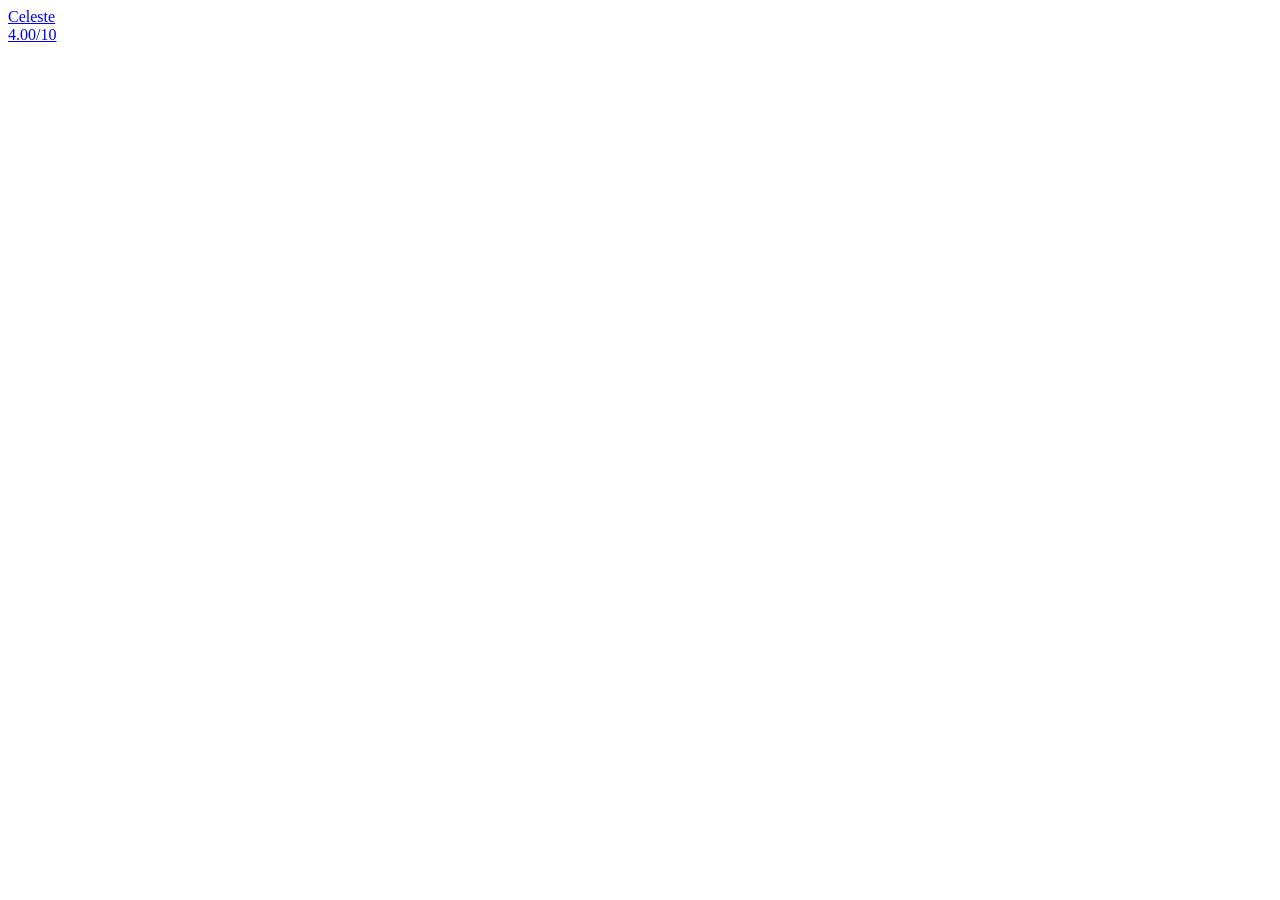
==== index.html @ 0e6be2a4 "php doesnt work with github so js instead" ====
<!DOCTYPE html>
<html lang="en">
    <head>
        <meta charset="UTF-8">
        <meta name="viewport" content="width=device-width, initial-scale=1.0">
        <title>Lobby</title>
    </head>
    <body>
        <header>

        </header>
        <main>
            <div class="game-list" id="gameList"></div>
        </main>

        <script>
            // Note maximale possible
            const MAX_RATING = 10;

            async function loadJson(path) {
                const response = await fetch(path);
                if (!response.ok) throw new Error(`Impossible de charger ${path}`);
                return response.json();
            }

            async function init() {
                const list = document.getElementById("gameList");

                try {
                    const [games, ratings] = await Promise.all([
                        loadJson("DB/games.json"),
                        loadJson("DB/ratings.json"),
                    ]);

                    // Regroupe les notes par idGame
                    const ratingsByGame = {};
                    for (const r of ratings) {
                        (ratingsByGame[r.idGame] ??= []).push(r.value);
                    }

                    // Calcule la moyenne de chaque jeu (null si aucune note)
                    const gamesWithRating = games.map((game) => {
                        const values = ratingsByGame[game.idGame] ?? [];
                        const average = values.length
                            ? values.reduce((a, b) => a + b, 0) / values.length
                            : null;
                        return { ...game, averageRating: average };
                    });

                    // Tri par défaut : note la plus haute -> la plus basse
                    gamesWithRating.sort(
                        (a, b) => (b.averageRating ?? -1) - (a.averageRating ?? -1)
                    );

                    // Affichage
                    for (const game of gamesWithRating) {
                        const link = document.createElement("a");
                        link.href = `gameInfos.html?id=${game.idGame}`;
                        link.className = "game";

                        const title = document.createElement("div");
                        title.className = "gameTitle";
                        title.textContent = game.name;

                        const rating = document.createElement("div");
                        rating.className = "gameRating";
                        rating.textContent = game.averageRating !== null
                            ? `${game.averageRating.toFixed(2)}/${MAX_RATING}`
                            : "No ratings";

                        link.append(title, rating);
                        list.append(link);
                    }
                } catch (error) {
                    list.textContent = "Erreur de chargement des jeux.";
                    console.error(error);
                }
            }

            init();
        </script>
    </body>
</html>
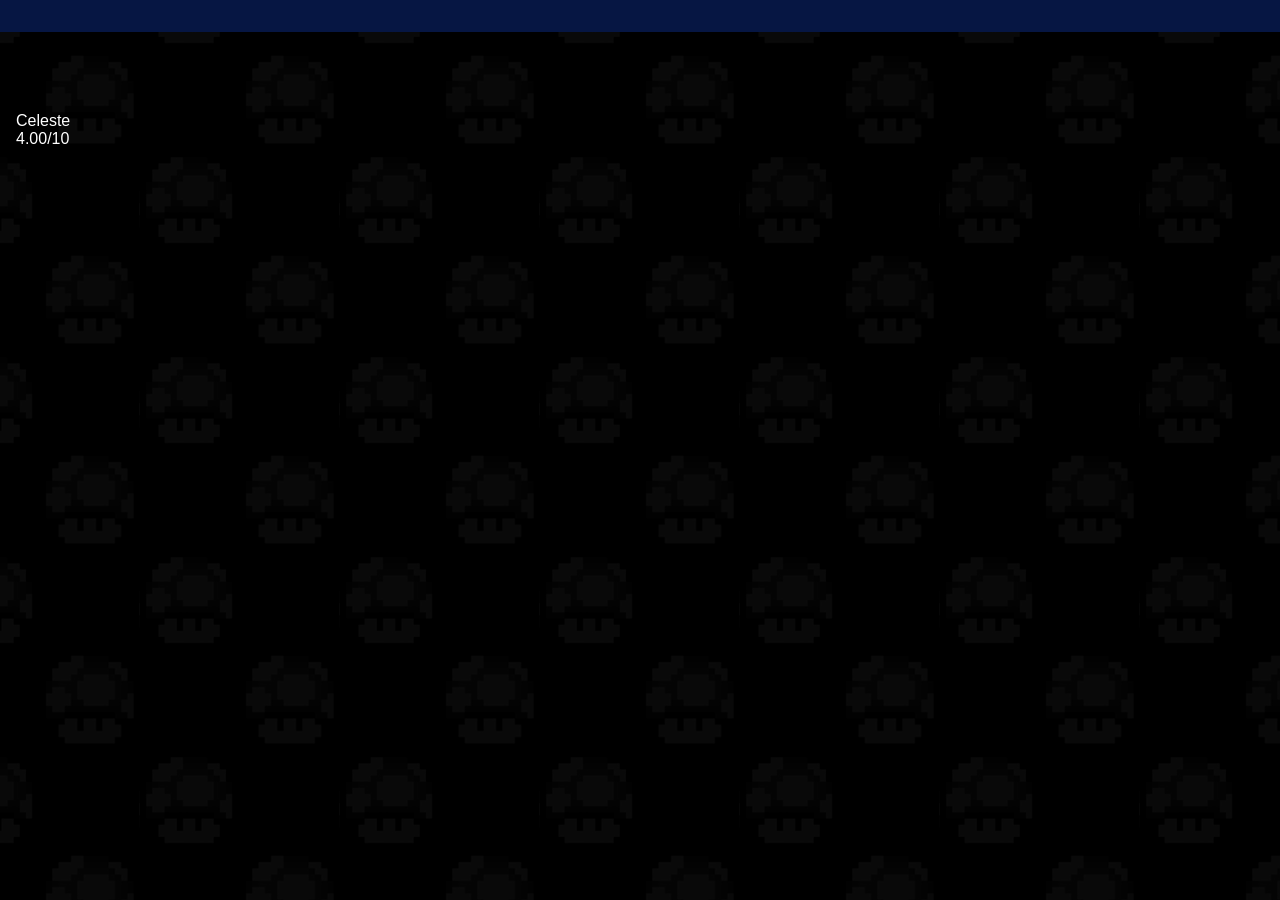
==== commit a70fd7f6: "css link" ====
--- a/index.html
+++ b/index.html
@@ -4,6 +4,7 @@
         <meta charset="UTF-8">
         <meta name="viewport" content="width=device-width, initial-scale=1.0">
         <title>Lobby</title>
+        <link rel="stylesheet" href="css/style.css">
     </head>
     <body>
         <header>
--- a/css/style.css
+++ b/css/style.css
@@ -0,0 +1,329 @@
+html {
+    min-height: 100%;
+    background: #000;
+}
+
+@font-face {
+    font-family: Industry;
+    src: url(../fonts/fonnts.com-Industry_Bold.otf);
+}
+
+body {
+    min-height: 100vh;
+    margin: 0;
+    font-family: Arial, sans-serif;
+    color: white;
+    background-image: url("../images/background.webp");
+    background-position: center;
+}
+
+header {
+    background-color: rgba(7, 23, 69, 0.98);
+    padding: 1rem;
+    /*position: fixed;
+    width: 100%;*/
+}
+
+main {
+    margin-left: 20rem;
+    margin-right: 20rem;
+    margin-top: 5rem;
+    margin-bottom: 5rem;
+    display: flex;
+    flex-direction: column;
+    gap: 1rem;
+}
+
+footer {
+    text-align: center;
+}
+
+h1 {
+    margin: 0;
+    text-align: center;
+}
+
+h4 {
+    margin-top: 0.5rem;
+    margin-bottom: 0.5rem;
+}
+
+a {
+    text-decoration: none;
+    color: white;
+}
+
+a:hover {
+    text-decoration: underline;
+}
+
+.gameBox {
+    background-color: rgba(7, 23, 69, 0.98);
+    padding: 1.8rem;
+    border-radius: 0.5rem;
+    display: flex;
+    flex-direction: column;
+    gap: 1rem;
+    max-height: 9rem;
+}
+
+.gameBox2 {
+    background-color: rgba(6, 23, 55, 0.95);
+    border-radius: 0.5rem;
+    display: flex;
+    flex-direction: column;
+    gap: 1rem;
+}
+
+.gameBox3 {
+    background-color: rgba(6, 23, 55, 0.95);
+    border-radius: 0.5rem;
+    display: flex;
+    flex-direction: column;
+    gap: 1rem;
+    height: 64rem;
+}
+
+.leaderboardBox {
+    width: 100%;
+}
+
+.gameBoxInside {
+    display: flex;
+    justify-content: space-between;
+}
+
+.gameBoxInfo {
+    display: flex;
+    flex-direction: row;
+}
+
+/*.gameLogo {
+
+}*/
+
+.gamePlatform {
+    background-color: rgba(5, 56, 90, 0.98);
+    border-radius: 0.2rem;
+    text-align: center;
+    width: fit-content;
+    font-size: 0.9rem;
+    padding: 0.2rem;
+}
+
+.gameInfo {
+    margin-left: 1rem;
+    display: flex;
+    flex-direction: column;
+    gap: 0.5rem;
+}
+
+.gameMods {
+    margin-left: 1rem;
+    display: flex;
+    flex-direction: column;
+    gap: 0.4rem;
+}
+
+.categoryBox {
+    display: flex;
+    gap: 1rem;
+    padding: 0.6rem;
+}
+
+.optionBox {
+    display: flex;
+    gap: 0.1rem;
+    padding: 0.6rem;
+}
+
+.category {
+    background-color: rgba(21, 60, 105, 0.95);
+    display: flex;
+    padding: 0.5rem;
+    border-radius: 0.3rem;
+}
+
+table {
+    width: 100%;
+    border-collapse: collapse;
+}
+
+th {
+    padding: 0.5rem;
+    font-size: 0.95rem;
+}
+
+tr:nth-child(odd) {
+    background-color: rgba(6, 18, 55, 0.95);
+}
+tr:nth-child(even) {
+    background-color: rgba(6, 20, 63, 0.95);
+}
+
+td {
+    padding-left: 0.2rem;
+    text-align: center;
+}
+
+.subCategory {
+    background-color: rgba(0, 0, 0, 0.2);
+    padding: 0.6rem;
+    display: flex;
+    gap: 2rem;
+}
+
+.titleSubCategory {
+    color: rgb(170, 170, 170);
+    font-weight: bold;
+    font-size: 0.8rem;
+}
+
+/*.statsMain {
+    
+}*/
+
+.statsTitle {
+    display: flex;
+    justify-content: space-between;
+    margin-left: 1rem;
+    margin-right: 1rem;
+}
+
+.statsHead {
+    display: flex;
+    flex-direction: column;
+}
+
+.stats {
+    display: flex;
+    justify-content: space-between;
+}
+
+.statsDivided {
+    display: flex;
+    flex-direction: column;
+}
+
+.statsInside {
+    background-color: rgba(0, 0, 0, 0.3);
+    padding: 0.5rem;
+    margin: 0.5rem;
+    border-radius: 0.4rem;
+    width: 23rem;
+    display: flex;
+    flex-direction: column;
+    gap: 0.5rem;
+}
+
+.statsInside2 {
+    background-color: rgba(0, 0, 0, 0.3);
+    padding: 0.5rem;
+    margin: 0.5rem;
+    border-radius: 0.4rem;
+}
+
+/* Player Color */
+
+.playerColor {
+    font-weight: bolder;
+    background-clip: text;
+    background-size: 200%;
+    color: transparent;
+    font-size: 1.1rem;
+    text-align: left;
+}
+
+.playerColor.chiara {
+    background: linear-gradient(to right, #2d0edd, #9506b8, #2d0edd);
+    animation: gradientAnimation 3s linear infinite;
+    font-weight: bolder;
+    background-clip: text;
+    background-size: 200%;
+    color: transparent;
+    font-size: 1.1rem;
+}
+
+.playerColor.awbryy {
+    background: linear-gradient(to right, rgb(71, 188, 238),rgb(244, 251, 254), rgb(71, 188, 238));
+    animation: gradientAnimation 3s linear infinite;
+    font-weight: bolder;
+    background-clip: text;
+    background-size: 200%;
+    color: transparent;
+    font-size: 1.1rem;
+}
+
+.playerColor.default {
+    font-weight: bolder;
+    background-clip: text;
+    background-size: 200%;
+    color: white;
+    font-size: 1.1rem;
+}
+
+.playerColor.mercury {
+    background: linear-gradient(to right, #44BBEE,#6666EE, #44BBEE);
+    animation: gradientAnimation 3s linear infinite;
+    font-weight: bolder;
+    background-clip: text;
+    background-size: 200%;
+    color: transparent;
+    font-size: 1.1rem;
+}
+
+.playerColor.major1 {
+    font-weight: bolder;
+    background-clip: text;
+    background-size: 200%;
+    color: #43464b;
+    font-size: 1.1rem;
+}
+
+.playerColor.major2 {
+    font-weight: bolder;
+    background-clip: text;
+    background-size: 200%;
+    color: #76fda8;
+    font-size: 1.1rem;
+}
+
+.playerColor.chillo1 {
+    font-weight: bolder;
+    background-clip: text;
+    background-size: 200%;
+    color: #FF0000;
+    font-size: 1.1rem;
+}
+
+.playerColor.chillo2 {
+    font-weight: bolder;
+    background-clip: text;
+    background-size: 200%;
+    color: #0000FF;
+    font-size: 1.1rem;
+}
+
+@keyframes gradientAnimation
+{
+    0%{
+        background-position: 200% 50%;
+    }
+    100%{
+        background-position: 0% 50%;
+    }
+}
+
+/* MOBILE */
+
+@media screen and (max-width: 1300px) {
+    main {
+        margin-left: 1rem;
+        margin-right: 1rem;
+        margin-top: 5rem;
+        margin-bottom: 5rem;
+        display: flex;
+        flex-direction: column;
+        gap: 1rem;
+    }
+}
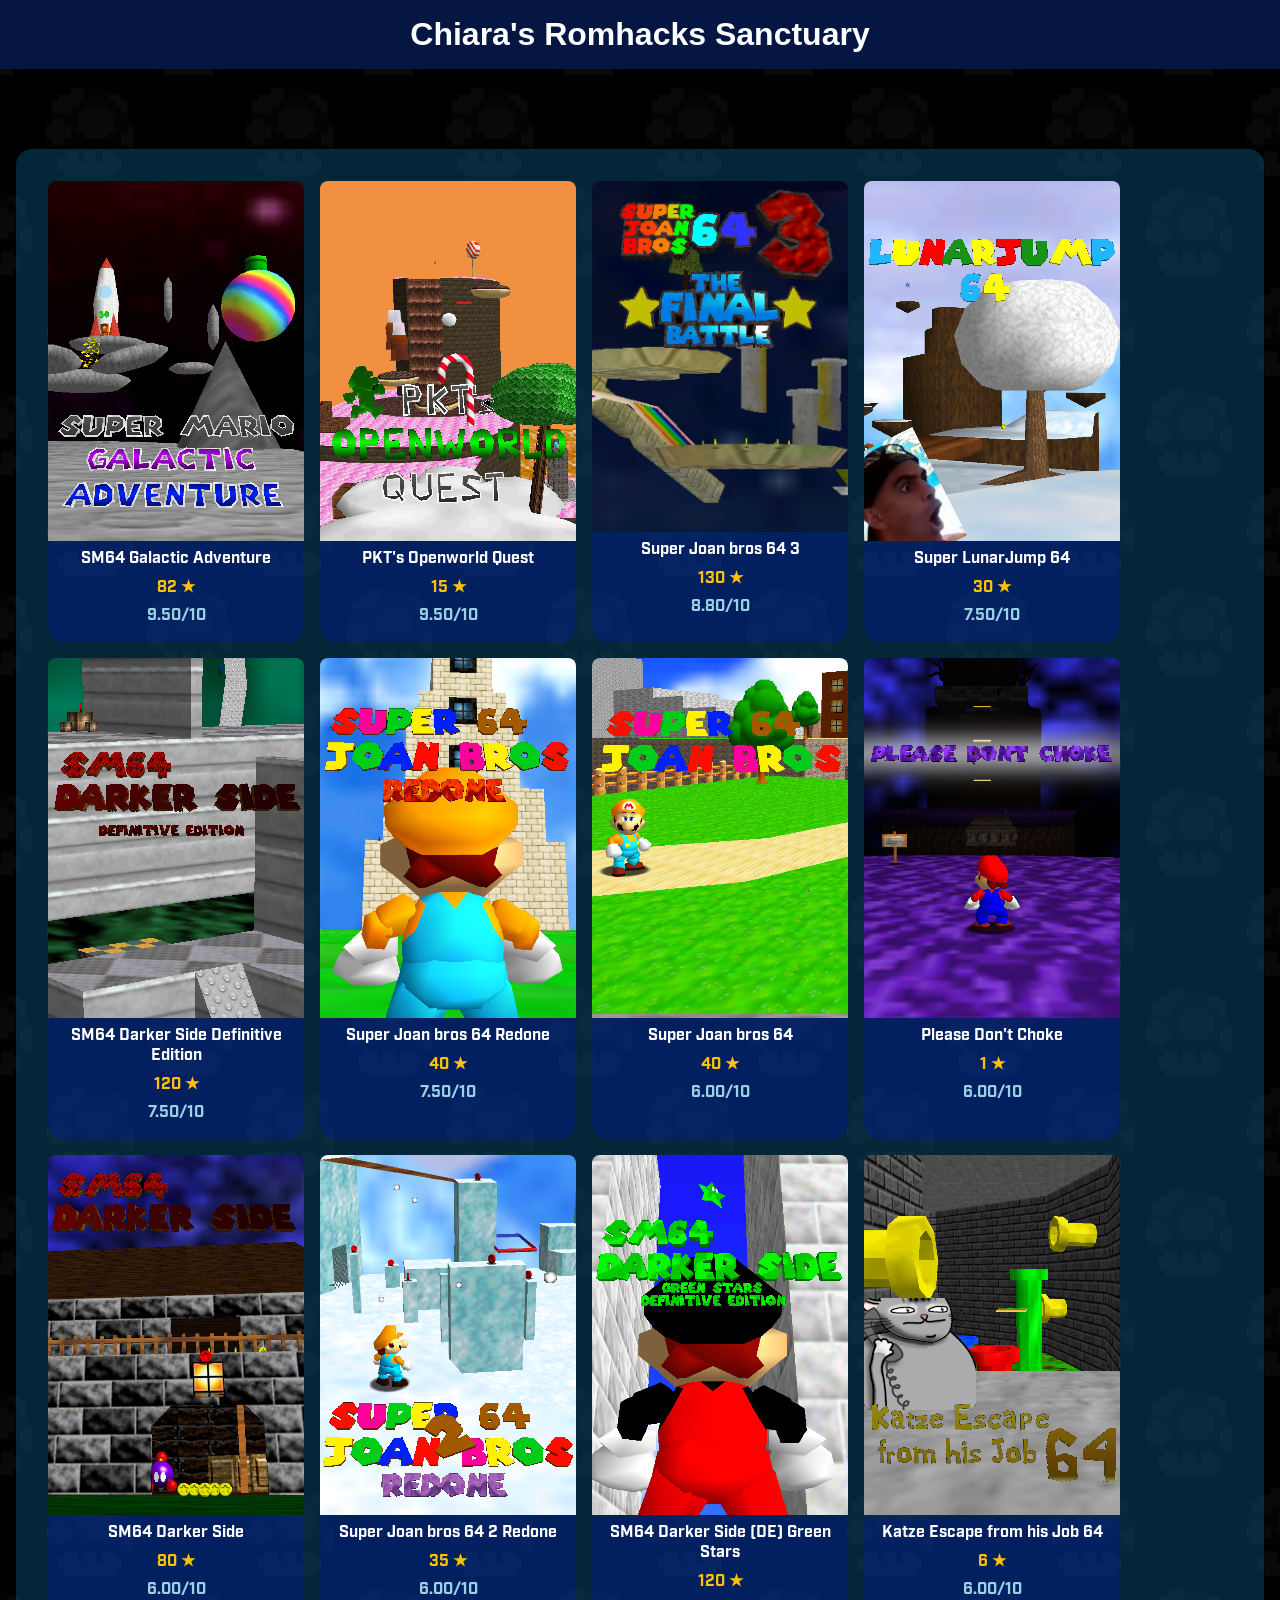
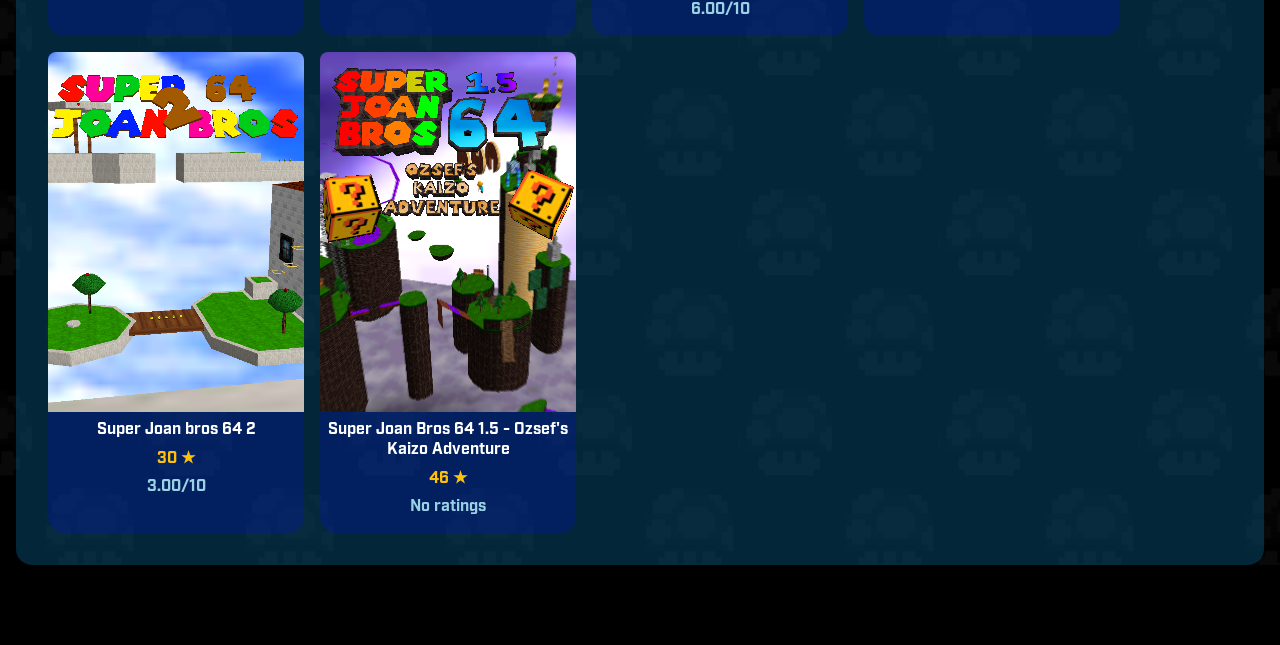
==== commit 4e247cc7: "read commit description So at first i wanted to make this website in php, but github pages doesnt ac" ====
--- a/index.html
+++ b/index.html
@@ -8,20 +8,38 @@
     </head>
     <body>
         <header>
-
+            <h1>Chiara's Romhacks Sanctuary</h1>
         </header>
         <main>
             <div class="game-list" id="gameList"></div>
         </main>
 
         <script>
-            // Note maximale possible
             const MAX_RATING = 10;
+
+            // Real location of your JSON files (adjust if needed)
+            const GAMES_PATH = "DB/games.json";
+            const RATINGS_PATH = "DB/ratings.json";
 
             async function loadJson(path) {
                 const response = await fetch(path);
-                if (!response.ok) throw new Error(`Impossible de charger ${path}`);
+                if (!response.ok) throw new Error(`Unable to load ${path}`);
                 return response.json();
+            }
+
+            // Resolves a path from the JSON (e.g. "../images/logo.webp")
+            // relative to the location of games.json
+            function resolveFromJson(path) {
+                const jsonUrl = new URL(GAMES_PATH, window.location.href);
+                return new URL(path, jsonUrl).href;
+            }
+
+            // kaizo = red, casual = green, others = grey
+            function tagClass(tag) {
+                const name = tag.toLowerCase();
+                if (name === "kaizo") return "tag-kaizo";
+                if (name === "casual") return "tag-casual";
+                return "tag-default";
             }
 
             async function init() {
@@ -29,17 +47,17 @@
 
                 try {
                     const [games, ratings] = await Promise.all([
-                        loadJson("DB/games.json"),
-                        loadJson("DB/ratings.json"),
+                        loadJson(GAMES_PATH),
+                        loadJson(RATINGS_PATH),
                     ]);
 
-                    // Regroupe les notes par idGame
+                    // Groups ratings by idGame
                     const ratingsByGame = {};
                     for (const r of ratings) {
                         (ratingsByGame[r.idGame] ??= []).push(r.value);
                     }
 
-                    // Calcule la moyenne de chaque jeu (null si aucune note)
+                    // Adds the average to each game (null if no ratings)
                     const gamesWithRating = games.map((game) => {
                         const values = ratingsByGame[game.idGame] ?? [];
                         const average = values.length
@@ -48,32 +66,50 @@
                         return { ...game, averageRating: average };
                     });
 
-                    // Tri par défaut : note la plus haute -> la plus basse
+                    // Default sort: highest rating -> lowest rating
                     gamesWithRating.sort(
                         (a, b) => (b.averageRating ?? -1) - (a.averageRating ?? -1)
                     );
 
-                    // Affichage
+                    // One card per game
                     for (const game of gamesWithRating) {
                         const link = document.createElement("a");
-                        link.href = `gameInfos.html?id=${game.idGame}`;
+                        link.href = `html/gameInfos.html?id=${game.idGame}`;
                         link.className = "game";
+
+                        if (game.logo) {
+                            const img = document.createElement("img");
+                            img.className = "gameLogo";
+                            img.src = resolveFromJson(game.logo);
+                            img.alt = `${game.name} logo`;
+                            link.append(img);
+                        }
 
                         const title = document.createElement("div");
                         title.className = "gameTitle";
                         title.textContent = game.name;
+                        link.append(title);
+
+                        // Number of stars to collect (only shown if there are any)
+                        const starCount = Number(game.stars);
+                        if (Number.isFinite(starCount) && starCount > 0) {
+                            const stars = document.createElement("div");
+                            stars.className = "gameStars";
+                            stars.textContent = `${starCount} ★`;
+                            link.append(stars);
+                        }
 
                         const rating = document.createElement("div");
                         rating.className = "gameRating";
                         rating.textContent = game.averageRating !== null
                             ? `${game.averageRating.toFixed(2)}/${MAX_RATING}`
                             : "No ratings";
+                        link.append(rating);
 
-                        link.append(title, rating);
                         list.append(link);
                     }
                 } catch (error) {
-                    list.textContent = "Erreur de chargement des jeux.";
+                    list.textContent = "Error loading the games.";
                     console.error(error);
                 }
             }
--- a/css/style.css
+++ b/css/style.css
@@ -25,8 +25,8 @@
 }
 
 main {
-    margin-left: 20rem;
-    margin-right: 20rem;
+    margin-left: 13rem;
+    margin-right: 13rem;
     margin-top: 5rem;
     margin-bottom: 5rem;
     display: flex;
@@ -51,11 +51,344 @@
 a {
     text-decoration: none;
     color: white;
-}
-
-a:hover {
+    font-family: Industry;
+}
+
+[hidden] {
+    display: none !important;
+}
+
+/* Game List */
+
+.game-list {
+    background-color: rgba(9, 90, 128, 0.438);
+    padding: 2rem;
+    border-radius: 1rem;
+    display: flex;
+    flex-wrap: wrap;
+    gap: 1rem;
+    /*justify-content: space-between;*/
+}
+
+.game {
+    display: flex;
+    flex-direction: column;
+    text-align: center;
+    gap: 0.5rem;
+    background-color: rgba(0, 0, 255, 0.2);
+    border-radius: 1rem;
+    padding-bottom: 1rem;
+    max-width: 16rem;
+}
+
+.game:hover {
+    opacity: 70%;
+}
+
+img.gameLogo {
+    border-radius: 0.5rem 0.5rem 0 0;
+}
+
+/* Nombre d'étoiles à collecter (ex : 120 ★) */
+.gameStars {
+    color: #ffc107;
+    font-weight: bold;
+}
+
+/* Tags */
+.tags {
+    display: flex;
+    flex-wrap: wrap;
+    justify-content: center;
+    gap: 6px;
+}
+
+.tag {
+    padding: 2px 10px;
+    border-radius: 999px;
+    font-size: 0.8rem;
+    color: #fff;
+}
+
+.tag-kaizo   { background: #c62828; }  /* rouge */
+.tag-casual  { background: #2e7d32; }  /* vert */
+.tag-default { background: #6b6b6b; }  /* gris : tous les autres tags */
+
+.gameRating {
+    color: #9ad1e5;
+}
+
+/* End of Game List */
+
+/* -----Game Page----- */
+
+/* Couleurs de la page d'un jeu : change-les ici */
+:root {
+    --card: #022b3a;                         /* fond des grandes cartes (ex : rgba(7, 23, 69, 0.98) pour ton bleu marine) */
+    --card-soft: rgba(255, 255, 255, 0.05);  /* fond des blocs à l'intérieur */
+    --border: rgba(255, 255, 255, 0.12);
+    --accent: #9ad1e5;
+    --accent-strong: #1f7a8c;
+    --green: #2e9e5b;
+    --green-hover: #3bbd70;
+}
+
+.backLink {
+    align-self: flex-start;
+    display: inline-block;
+    margin-bottom: 16px;
+    color: var(--accent);
+    text-decoration: none;
+}
+
+.backLink:hover {
     text-decoration: underline;
 }
+
+/* Deux colonnes : contenu à gauche, infos à droite */
+.gameLayout {
+    display: grid;
+    grid-template-columns: minmax(0, 1fr) 300px;
+    gap: 20px;
+    width: 100%;
+    max-width: 1100px;
+    margin: 0 auto;
+    align-items: start;
+}
+
+.gameMain {
+    display: flex;
+    flex-direction: column;
+    gap: 14px;
+    min-width: 0;
+}
+
+.gamePageTitle {
+    margin: 0;
+    text-align: left;
+    font-size: 1.8rem;
+}
+
+/* Ligne "Tags : ..." */
+.tagsRow {
+    display: flex;
+    flex-wrap: wrap;
+    align-items: center;
+    gap: 8px;
+}
+
+.tagsRow .tags {
+    justify-content: flex-start;
+}
+
+.tagsLabel {
+    font-weight: bold;
+}
+
+/* Bloc de description */
+.descriptionBox {
+    padding: 14px;
+    background: var(--card);
+    border: 1px solid var(--border);
+    border-radius: 10px;
+    line-height: 1.5;
+    white-space: pre-line;    /* respecte les retours à la ligne */
+}
+
+.starsLine {
+    font-size: 1.05rem;
+}
+
+/* Bouton de téléchargement (vert) */
+.downloadBtn {
+    align-self: flex-start;
+    padding: 10px 22px;
+    background: var(--green);
+    color: #fff;
+    border-radius: 8px;
+    text-decoration: none;
+    font-weight: bold;
+}
+
+.downloadBtn:hover {
+    background: var(--green-hover);
+}
+
+/* Boutons Avis / Classement */
+.toggleRow {
+    display: flex;
+    flex-wrap: wrap;
+    gap: 10px;
+    margin-top: 6px;
+}
+
+.toggleBtn {
+    padding: 10px 18px;
+    border: none;
+    border-radius: 8px;
+    background: #444;
+    color: #fff;
+    font-size: 1rem;
+    cursor: pointer;
+}
+
+.toggleBtn:hover {
+    background: #666;
+}
+
+.toggleBtn.active {
+    background: var(--accent-strong);
+}
+
+/* Sections repliables (avis / classement) */
+.panel {
+    padding: 16px;
+    background: var(--card);
+    border: 1px solid var(--border);
+    border-radius: 10px;
+}
+
+.panel h2 {
+    margin-top: 0;
+}
+
+.panel h3 {
+    margin: 20px 0 8px;
+    color: var(--accent);
+}
+
+.empty {
+    color: #aaa;
+    margin: 0;
+}
+
+/* Avis (style "commentaires") */
+.comment {
+    display: flex;
+    gap: 12px;
+    padding: 12px;
+    margin-bottom: 10px;
+    background: var(--card-soft);
+    border: 1px solid var(--border);
+    border-radius: 8px;
+}
+
+.comment:last-child {
+    margin-bottom: 0;
+}
+
+.commentAvatar {
+    flex: none;
+    display: flex;
+    align-items: center;
+    justify-content: center;
+    width: 40px;
+    height: 40px;
+    border-radius: 6px;
+    background: var(--accent-strong);
+    font-weight: bold;
+    font-size: 1.1rem;
+}
+
+.commentBody {
+    flex: 1;
+    min-width: 0;
+}
+
+.commentHead {
+    display: flex;
+    flex-wrap: wrap;
+    align-items: center;
+    gap: 10px;
+}
+
+.commentAuthor {
+    color: #4aa8ff;
+    font-weight: bold;
+}
+
+.commentRating {
+    padding: 1px 8px;
+    border-radius: 999px;
+    background: rgba(255, 255, 255, 0.1);
+    font-size: 0.8rem;
+}
+
+.commentText {
+    margin: 8px 0 0;
+    line-height: 1.4;
+    white-space: pre-line;
+}
+
+/* Classement */
+.table-wrap {
+    overflow-x: auto;
+}
+
+.rankingTable {
+    width: 100%;
+    border-collapse: collapse;
+}
+
+.rankingTable th,
+.rankingTable td {
+    padding: 8px 10px;
+    text-align: left;
+    border-bottom: 1px solid var(--border);
+}
+
+.rankingTable th {
+    color: var(--accent);
+    font-weight: normal;
+}
+
+/* Colonne latérale */
+.gameSide {
+    display: flex;
+    flex-direction: column;
+    gap: 14px;
+}
+
+.gamePageLogo {
+    width: 100%;
+    border-radius: 10px;
+    border: 1px solid var(--border);
+    background: var(--card);
+}
+
+.infoBox {
+    padding: 14px;
+    background: var(--card);
+    border: 1px solid var(--border);
+    border-radius: 10px;
+}
+
+.infoRow {
+    padding: 8px 0;
+    border-bottom: 1px solid var(--border);
+}
+
+.infoRow:last-child {
+    border-bottom: none;
+}
+
+.infoLabel {
+    color: var(--accent);
+    font-size: 0.8rem;
+    font-weight: bold;
+    margin-bottom: 2px;
+}
+
+.infoValue {
+    font-size: 1.05rem;
+}
+
+.infoSub {
+    color: #aaa;
+    font-size: 0.85rem;
+}
+
+/* End of Game Page */
 
 .gameBox {
     background-color: rgba(7, 23, 69, 0.98);
@@ -326,4 +659,15 @@
         flex-direction: column;
         gap: 1rem;
     }
+}
+
+/* Page d'un jeu : une seule colonne sur petit écran */
+@media screen and (max-width: 800px) {
+    .gameLayout {
+        grid-template-columns: 1fr;
+    }
+
+    .gameSide {
+        order: -1;   /* logo et infos au-dessus du contenu */
+    }
 }
